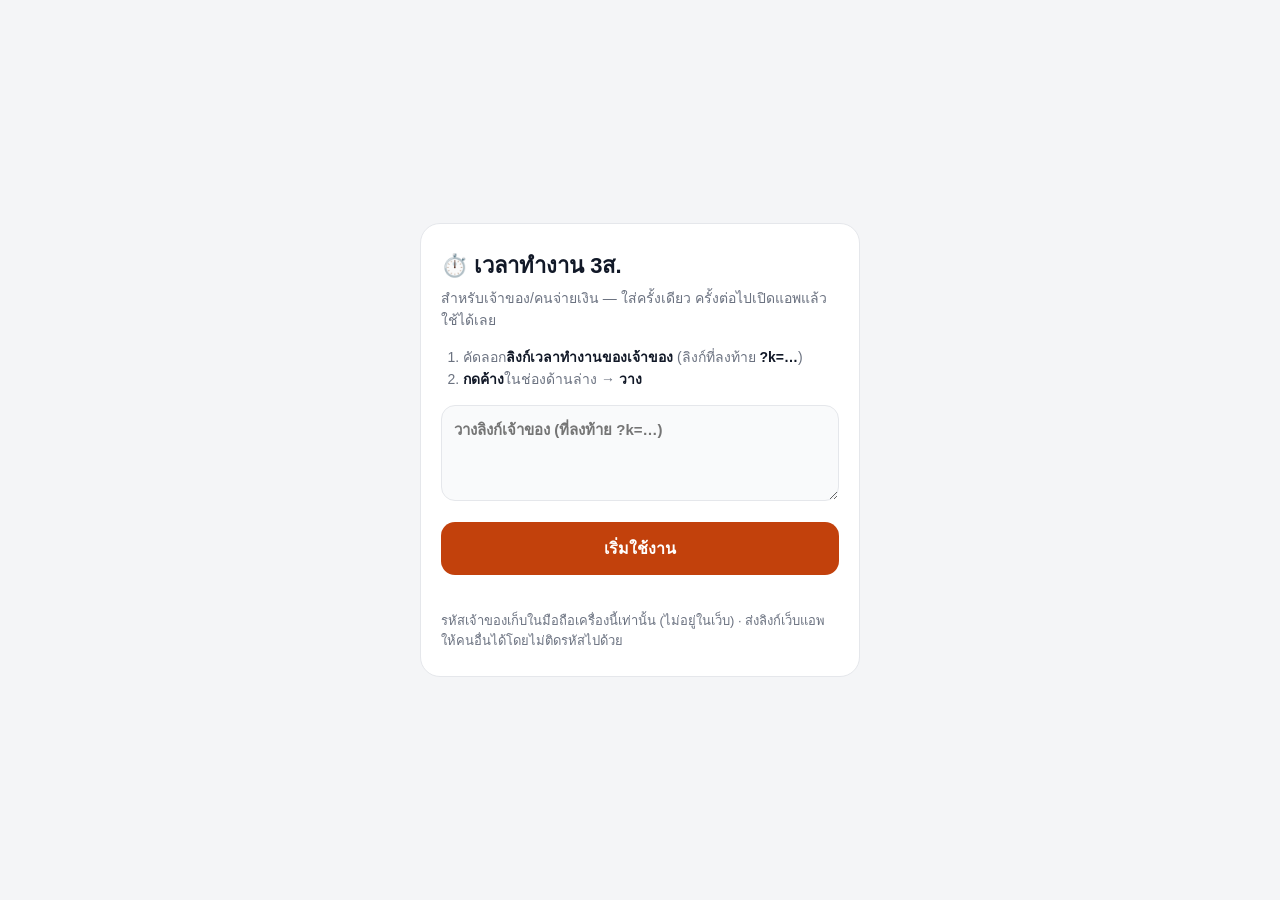
==== index.html @ aa366f53 "รุ่น 2026.11.01-221558" ====
<!DOCTYPE html>
<!-- เวลาทำงาน 3ส. (เว็บแอพ): หน้าแรก — มีลิงก์เจ้าของแล้ว = หน้าแอพ (app.html) · ยังไม่มี = หน้าวางลิงก์ (setup.html) · web-core.js พาไปเอง -->
<html lang="th"><head><meta charset="utf-8">
<meta name="apple-mobile-web-app-capable" content="yes">
<meta name="mobile-web-app-capable" content="yes">
<meta name="apple-mobile-web-app-title" content="เวลาทำงาน 3ส.">
<meta name="apple-mobile-web-app-status-bar-style" content="default">
<meta name="theme-color" content="#f4f5f7" media="(prefers-color-scheme: light)">
<meta name="theme-color" content="#0d0f12" media="(prefers-color-scheme: dark)">
<meta name="format-detection" content="telephone=no">
<meta name="robots" content="noindex,nofollow">
<link rel="manifest" href="manifest.webmanifest">
<link rel="apple-touch-icon" href="icon-180.png">
<link rel="icon" href="icon-192.png">
<script src="web-core.js"></script>
<style>body{margin:0;min-height:100vh;background:#f4f5f7;color:#6b7280;font:600 15px/1.6 Prompt,sans-serif;display:flex;align-items:center;justify-content:center}
@media (prefers-color-scheme:dark){body{background:#0d0f12;color:#9ca3af}}</style>
</head><body>⏱️ กำลังเปิด…</body></html>
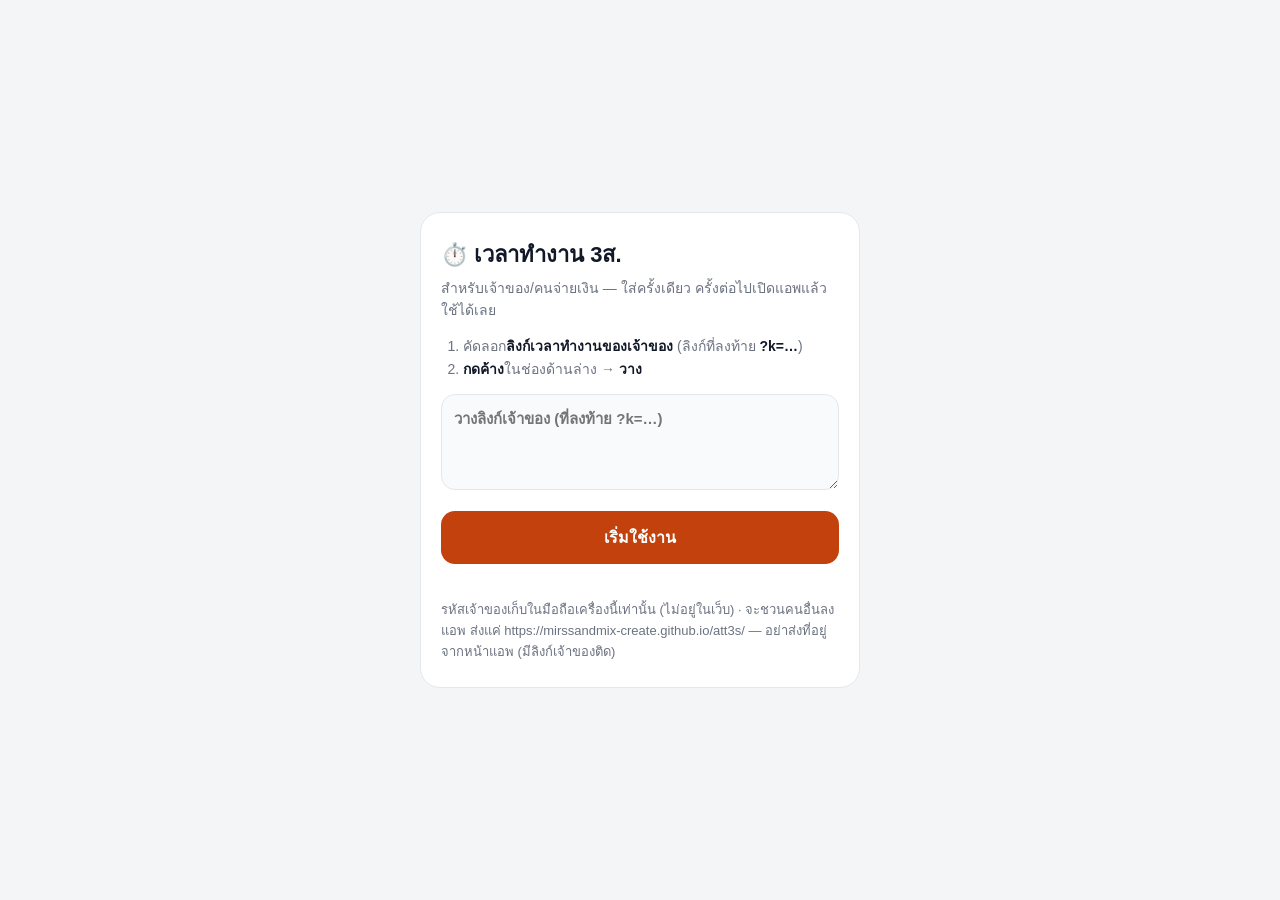
==== commit fb48c8f0: "รุ่น 2026.11.01-231739" ====
--- a/index.html
+++ b/index.html
@@ -9,7 +9,6 @@
 <meta name="theme-color" content="#0d0f12" media="(prefers-color-scheme: dark)">
 <meta name="format-detection" content="telephone=no">
 <meta name="robots" content="noindex,nofollow">
-<link rel="manifest" href="manifest.webmanifest">
 <link rel="apple-touch-icon" href="icon-180.png">
 <link rel="icon" href="icon-192.png">
 <script src="web-core.js"></script>
